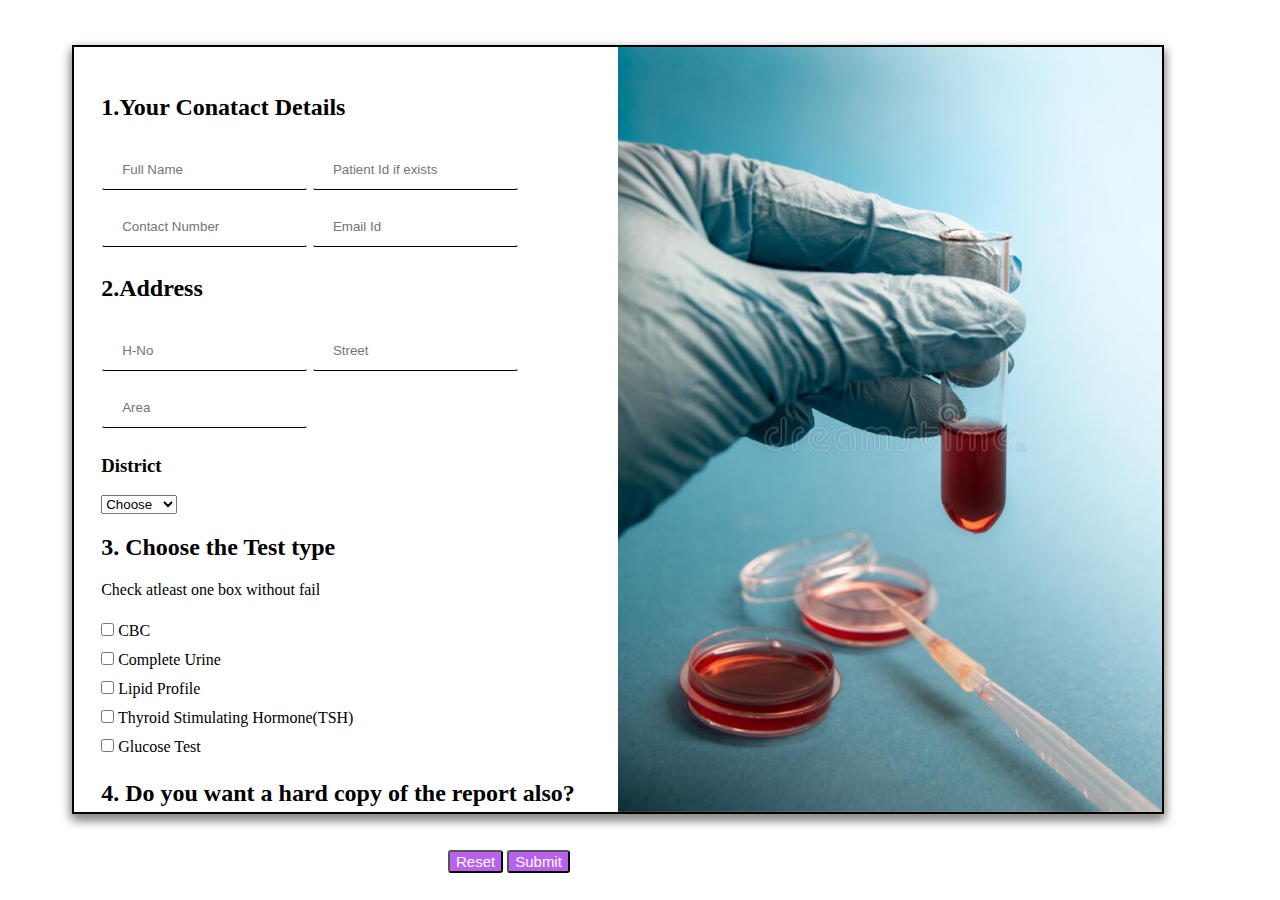
==== GradedAssignment1_G1A2/lab-form.html @ 989205af "Add files via upload" ====
<!DOCTYPE html>
<html lang="en">
<head>
    <meta charset="UTF-8">
    <meta http-equiv="X-UA-Compatible" content="IE=edge">
    <meta name="viewport" content="width=device-width, initial-scale=1.0">
    <title>Lab Test Form</title>
    <link rel="stylesheet" href="lab-form.css">
</head>
<body>
    <form action="#">
        <section>
            <aside id="image">
                <img src="Images/Lab-Test/lab-test.jpg" alt="Lab-Pic">
            </aside>
            <div id="form_details">
                <article class="user-details">
                    <h2>1.Your Conatact Details</h2>
                    <input type="text" name="full-name" placeholder="Full Name" required/>
                    <input type="number" name="id" placeholder="Patient Id if exists"/><br/>
                    <input type="number" name="contact" placeholder="Contact Number" min="1111111111"
                    max="9999999999" required/>
                    <input type="email" name="email" placeholder="Email Id" required/>
                </article>

                <article class="user-details">
                    <h2>2.Address</h2>
                    <input type="text" name="house-no" placeholder="H-No" required />
                        <input type="text" name="street" placeholder="Street" required /><br />
                        <input type="text" name="area" placeholder="Area" required /> <br />
                        <h3>District</h3>
                        <select name="District" id="district" required>
                            <option value="">Choose</option>
                            <option value="district 1">Kachchh</option>
                            <option value="district 2">Leh</option>
                            <option value="district 3">jaisalmer</option>
                        </select>    
                </article>

                <article>
                    <h2>3. Choose the Test type</h2>
                        <p>Check atleast one box without fail</p>
                        <input type="checkbox" id="c1" name="option1" value="CBC" />
                        <label for="c1">CBC</label>
                        <br />
                        <input type="checkbox" id="c2" name="option2" value="Complete Urine" />
                        <label for="c2">Complete Urine</label>
                        <br />
                        <input type="checkbox" id="c3" name="option3" value="Lipid Profile" />
                        <label for="c3">Lipid Profile</label>
                        <br />
                        <input type="checkbox" id="c4" name="option4" value="TSH" />
                        <label for="c4">Thyroid Stimulating Hormone(TSH)</label>
                        <br />
                        <input type="checkbox" id="c5" name="option5" value="Glucose Test" />
                        <label for="c5">Glucose Test</label>
                </article>

                <article>
                    <h2>4. Do you want a hard copy of the report also?</h2>
                    <input type="radio" id="c6" name="option" value="True" required />
                    <label for="c6">Yes</label>
                    <br />
                    <input type="radio" id="c7" name="option" value="False" />
                    <label for="c7">No</label>
                </article>

                <article>
                    <h2>5. Select Your Comfortable Date and Time</h2>
                    <input type="datetime-local" value="datetime-local" required />
                </article>
            </div>
        </section>
                </br></br>
                
            <div id="buttons">
                <button type="Reset">Reset</button>
                <button type="submit">Submit</button>
            </div>
    </form>
    
</body>
</html>
---- GradedAssignment1_G1A2/lab-form.css ----
section {
    border: 2px solid black;
    box-shadow: 0 5px 10px 0 rgb(142, 138, 138), 0 5px 10px 0 rgb(165, 159, 159);
    width: 85%;
    height: 85%;
    position: absolute;
    top: 5%;
    margin-left: 5%;
    margin-right: 5%;
    margin-bottom: 10%;
    overflow-y: auto;
}

#image {
    position: sticky;
    float: right;
    top: 0%;
    width: 50%;
    height: 100%;
    margin: 0%;    
  }

#image img{
    height: 100%;
    width: 100%;
}

#form_details {
    padding: 2.5%;
    height: auto;
}

#form_details input {    
    display: inline-block;
    border: 1px solid #ffffff;
    padding: 12px 20px;
    margin: 8px 0;
    border-radius: 4px;
    box-sizing: border-box;
    border-bottom: solid black 1px;
}

.user-details input{
    width: 20%;
}

#buttons {
    margin-top: 30px;
    position: absolute;
    bottom: 3%;
    left: 35%;
  }

  #buttons button {
    margin-top: 20px;
    color: rgb(255, 255, 255);
    background-color: rgb(186, 96, 241);
    border-radius: 3px;
    font-size: 15px;
    
  }
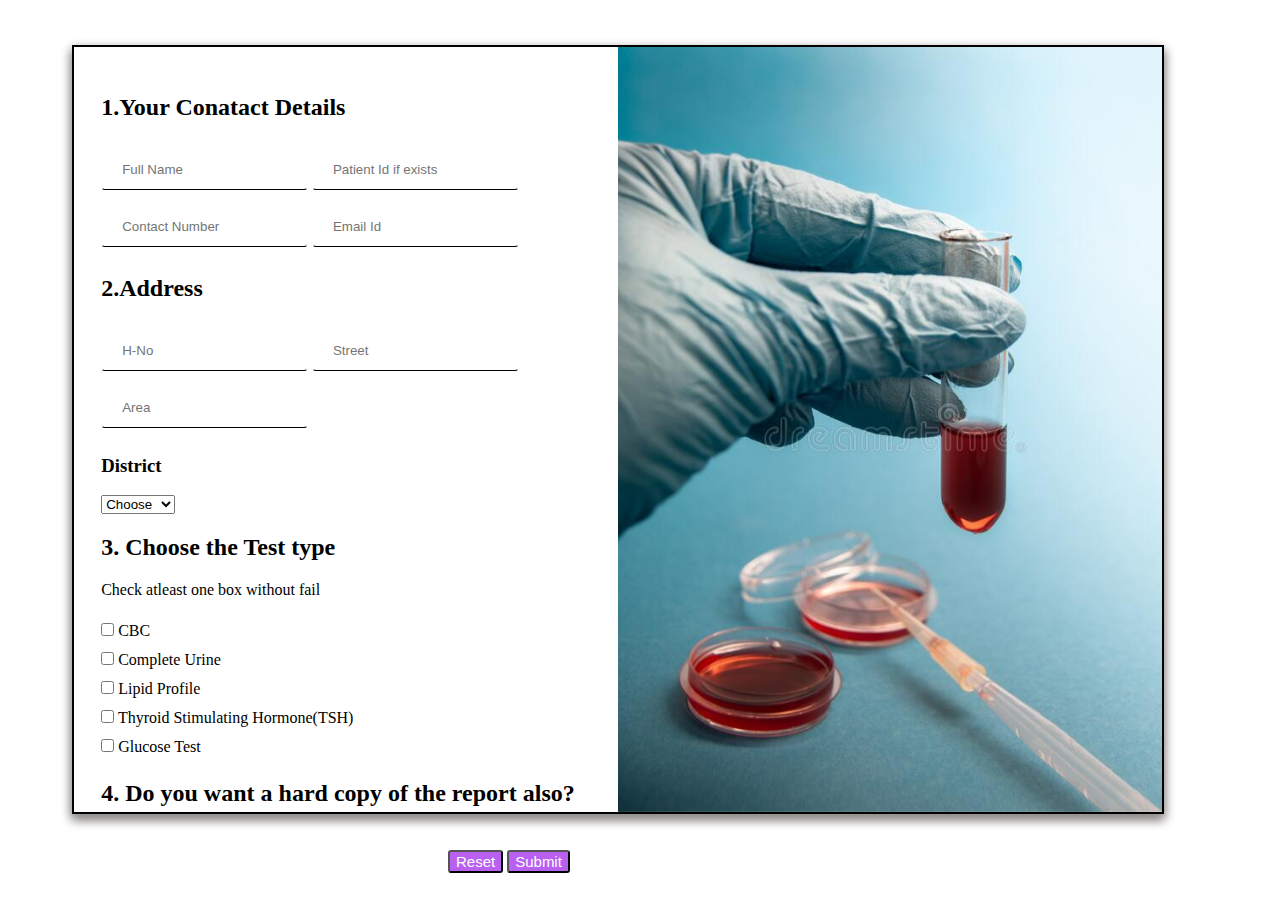
==== commit 6f261ee3: "Update lab-form.html" ====
--- a/GradedAssignment1_G1A2/lab-form.html
+++ b/GradedAssignment1_G1A2/lab-form.html
@@ -31,9 +31,9 @@
                         <h3>District</h3>
                         <select name="District" id="district" required>
                             <option value="">Choose</option>
-                            <option value="district 1">Kachchh</option>
-                            <option value="district 2">Leh</option>
-                            <option value="district 3">jaisalmer</option>
+                            <option value="district 1">District 1</option>
+                            <option value="district 2">District 2</option>
+                            <option value="district 3">District 3</option>
                         </select>    
                 </article>
 
@@ -80,4 +80,4 @@
     </form>
     
 </body>
-</html>+</html>
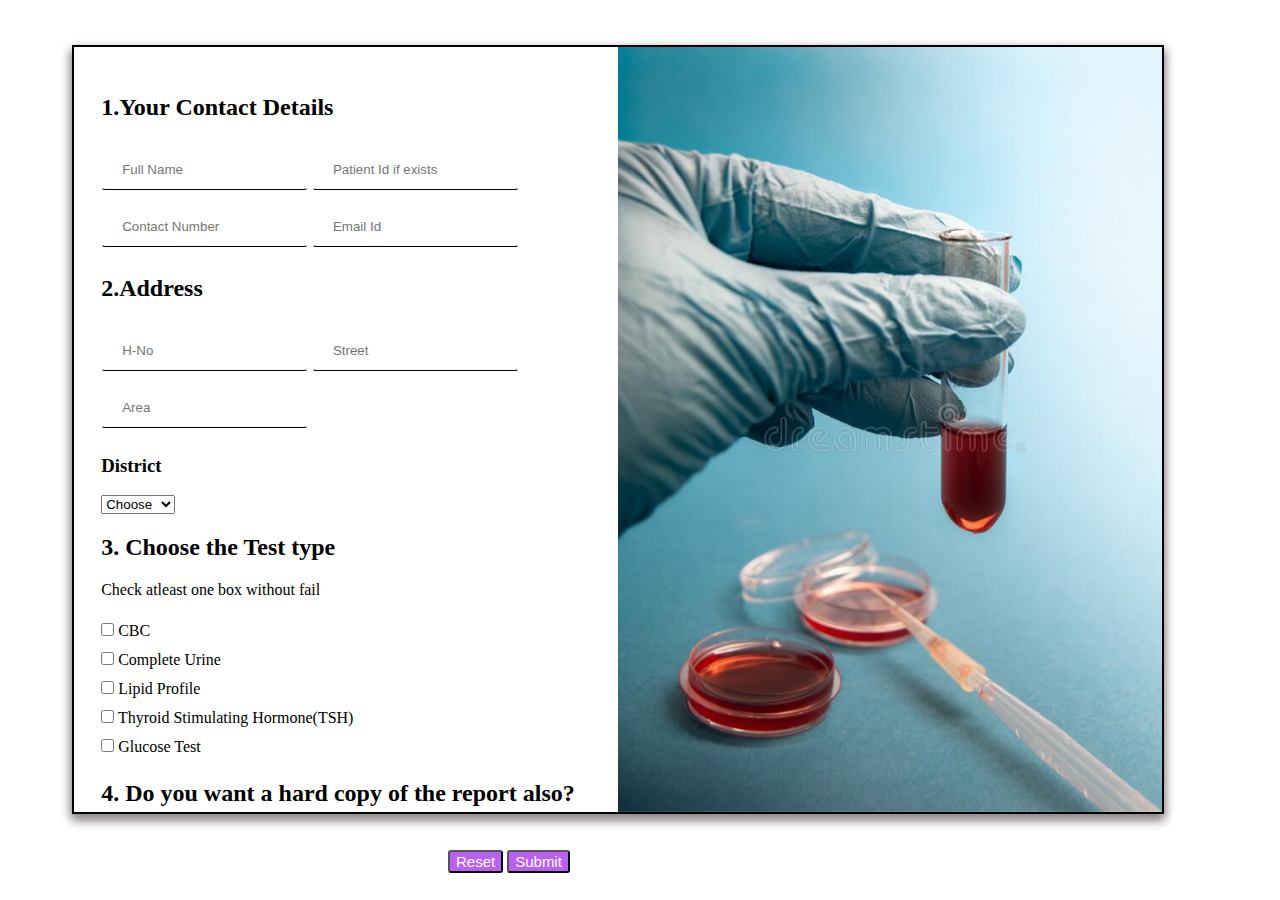
==== commit ee14e992: "Update lab-form.html" ====
--- a/GradedAssignment1_G1A2/lab-form.html
+++ b/GradedAssignment1_G1A2/lab-form.html
@@ -15,7 +15,7 @@
             </aside>
             <div id="form_details">
                 <article class="user-details">
-                    <h2>1.Your Conatact Details</h2>
+                    <h2>1.Your Contact Details</h2>
                     <input type="text" name="full-name" placeholder="Full Name" required/>
                     <input type="number" name="id" placeholder="Patient Id if exists"/><br/>
                     <input type="number" name="contact" placeholder="Contact Number" min="1111111111"
--- a/GradedAssignment1_G1A2/lab-form.css
+++ b/GradedAssignment1_G1A2/lab-form.css
@@ -30,6 +30,10 @@
     height: auto;
 }
 
+#form_details h2 {
+    margin-right: 50%;
+}
+
 #form_details input {    
     display: inline-block;
     border: 1px solid #ffffff;
@@ -59,4 +63,4 @@
     font-size: 15px;
     
   }
-  +  
